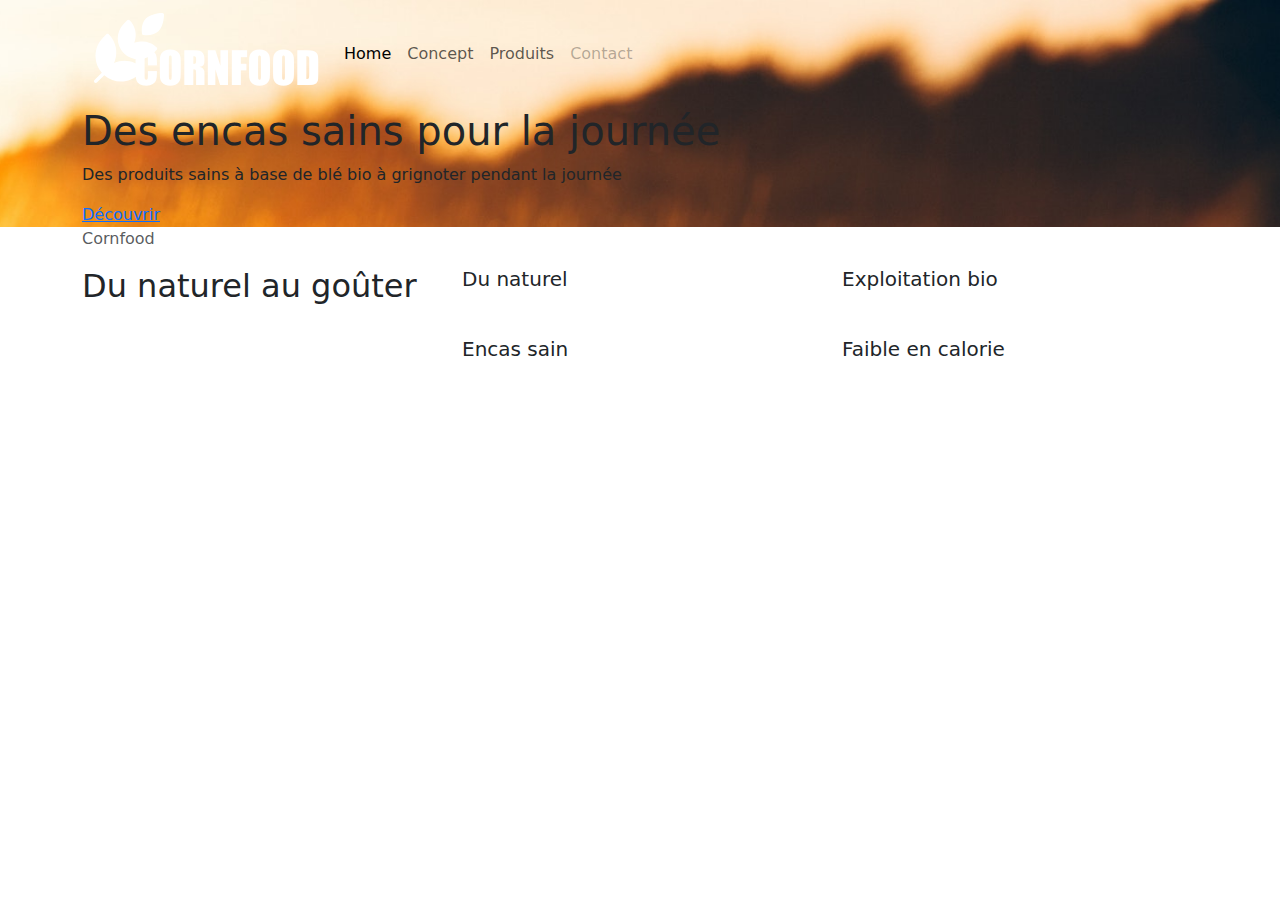
==== index.html @ aceb0c03 "first commit" ====
<!DOCTYPE html>
<html lang="fr">

<head>
    <meta charset="UTF-8">
    <meta name="viewport" content="width=device-width, initial-scale=1.0">
    <title>Accueil - Cornfood</title>
    <!-- link css bootstrap -->
    <link rel="stylesheet" href="https://cdn.jsdelivr.net/npm/bootstrap@5.3.3/dist/css/bootstrap.min.css">
    <!-- link css -->
    <link rel="stylesheet" href="./assets/css/style.css">
</head>

<body>
    <header>
        <div class="container">
            <nav class="navbar navbar-expand-lg">
                <div class="container-fluid">
                    <a class="navbar-brand" href="#"><img src="./assets/img/logo.png" alt="logo Cornfood"></a>
                    <button class="navbar-toggler" type="button" data-bs-toggle="collapse" data-bs-target="#navbarNav"
                        aria-controls="navbarNav" aria-expanded="false" aria-label="Toggle navigation">
                        <span class="navbar-toggler-icon"></span>
                    </button>
                    <div class="collapse navbar-collapse" id="navbarNav">
                        <ul class="navbar-nav">
                            <li class="nav-item">
                                <a class="nav-link active" aria-current="page" href="#">Home</a>
                            </li>
                            <li class="nav-item">
                                <a class="nav-link" href="#">Concept</a>
                            </li>
                            <li class="nav-item">
                                <a class="nav-link" href="#">Produits</a>
                            </li>
                            <li class="nav-item">
                                <a class="nav-link disabled" href="#contact">Contact</a>
                            </li>
                        </ul>
                    </div>
                </div>
            </nav>
            <div class="titre-cornfood">
                <h1>Des encas sains pour la journée</h1>
                <p>Des produits sains à base de blé bio à grignoter pendant la journée</p>
                <a href="#">Découvrir</a>
            </div>
        </div>
    </header>
    <main>
        <div class="container">
            <nav aria-label="breadcrumb">
                <ol class="breadcrumb">
                    <li class="breadcrumb-item active" aria-current="page">Cornfood</li>
                </ol>
            </nav>
        </div>
        <div class="container">
            <div class="row">
                <article class="col-12 col-sm-6 col-lg-4">
                    <div class="titre-naturel d-flex">
                        <div class="img-titre-naturel"></div>
                        <h2>Du naturel au goûter</h2>
                    </div>
                </article>
                <article class="col-12 col-lg-4">
                    <div class="img-naturel"></div>
                    <div class="bio d-flex">
                        <div class="img-naturel"></div>
                        <h5>Du naturel</h5>
                    </div>
                </article>
                <article class="col-12 col-lg-4">
                    <div class="img-calorie"></div>
                    <div class="bio d-flex">
                        <div class="img-bio"></div>
                        <h5>Exploitation bio</h5>
                    </div>
                </article>
            </div>
            <div class="row mt-4">
                <article class="col-12 offset-lg-4 col-lg-4">
                    <div class="encas d-flex">
                        <div class="img-encas"></div>
                        <h5>Encas sain</h5>
                    </div>
                </article>
                <article class="col-12 col-lg-4">
                    <div class="calorie d-flex">
                        <div class="img-calorie"></div>
                        <h5>Faible en calorie</h5>
                    </div>
                </article>
            </div>
        </div>
    </main>
    <footer></footer>
    <!-- link js bootstrap -->
    <script src="https://cdn.jsdelivr.net/npm/bootstrap@5.3.3/dist/js/bootstrap.bundle.min.js"></script>
</body>

</html>
---- assets/css/style.css ----
header {
    background-image: url(../img/photo.jpeg);
    background-repeat: no-repeat;
    background-size: cover;
    background-position: center;
    background-attachment: fixed;
}
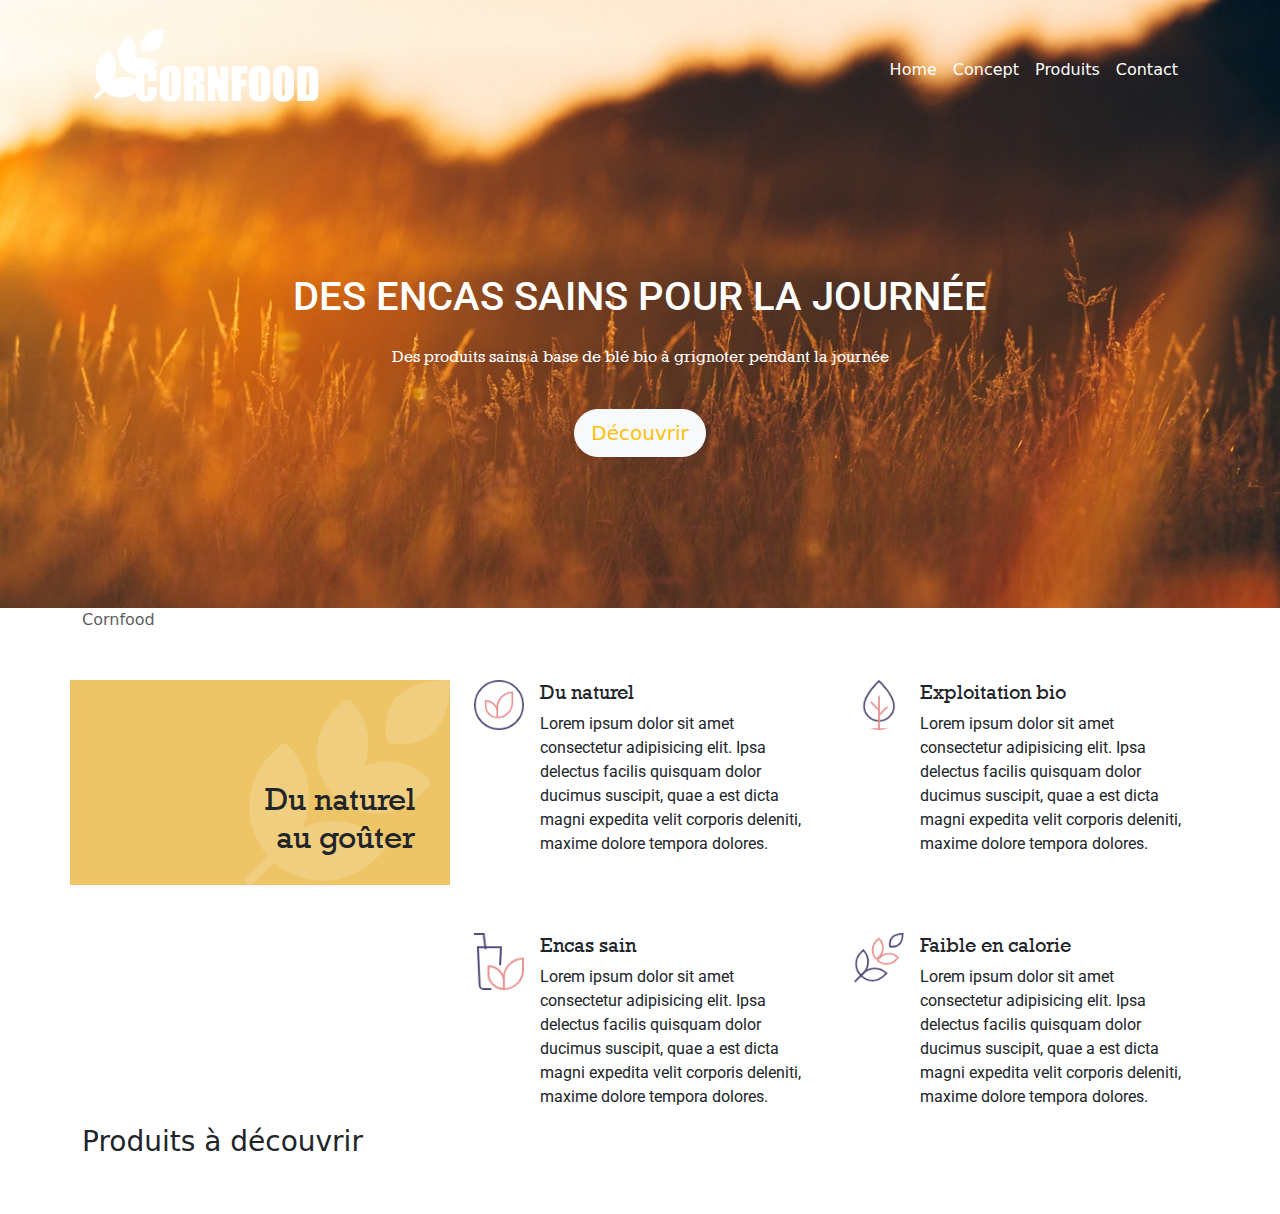
==== commit 7bc0dc69: "add header and container du naturel au gouter" ====
--- a/index.html
+++ b/index.html
@@ -12,8 +12,8 @@
 </head>
 
 <body>
-    <header>
-        <div class="container">
+    <header class="pt-3 px-3">
+        <div class="container text-white">
             <nav class="navbar navbar-expand-lg">
                 <div class="container-fluid">
                     <a class="navbar-brand" href="#"><img src="./assets/img/logo.png" alt="logo Cornfood"></a>
@@ -21,28 +21,30 @@
                         aria-controls="navbarNav" aria-expanded="false" aria-label="Toggle navigation">
                         <span class="navbar-toggler-icon"></span>
                     </button>
-                    <div class="collapse navbar-collapse" id="navbarNav">
+                    <div class="collapse navbar-collapse d-flex justify-content-end collapse show" id="navbarNav">
                         <ul class="navbar-nav">
                             <li class="nav-item">
-                                <a class="nav-link active" aria-current="page" href="#">Home</a>
+                                <a class="nav-link active text-white" aria-current="page" href="#">Home</a>
                             </li>
                             <li class="nav-item">
-                                <a class="nav-link" href="#">Concept</a>
+                                <a class="nav-link text-white" href="#">Concept</a>
                             </li>
                             <li class="nav-item">
-                                <a class="nav-link" href="#">Produits</a>
+                                <a class="nav-link text-white" href="#">Produits</a>
                             </li>
                             <li class="nav-item">
-                                <a class="nav-link disabled" href="#contact">Contact</a>
+                                <a class="nav-link text-white" href="#contact">Contact</a>
                             </li>
                         </ul>
                     </div>
                 </div>
             </nav>
-            <div class="titre-cornfood">
-                <h1>Des encas sains pour la journée</h1>
-                <p>Des produits sains à base de blé bio à grignoter pendant la journée</p>
-                <a href="#">Découvrir</a>
+            <div class="titre text-center" id="titre-page">
+                <h1 class="mb-4 text-uppercase">Des encas sains pour la journée</h1>
+                <p class="font">Des produits sains à base de blé bio à grignoter pendant la journée</p>
+                <br>
+                <a href="#"
+                    class="btn btn-light btn-lg rounded-pill text-warning">Découvrir</a>
             </div>
         </div>
     </header>
@@ -55,41 +57,82 @@
             </nav>
         </div>
         <div class="container">
-            <div class="row">
-                <article class="col-12 col-sm-6 col-lg-4">
-                    <div class="titre-naturel d-flex">
-                        <div class="img-titre-naturel"></div>
-                        <h2>Du naturel au goûter</h2>
+            <div class="row mt-5">
+                <article class="col-12 col-sm-6 col-lg-4 img-titre-naturel">
+                    <div class="titre-naturel d-flex bg-jaune">
+                        <h2 class="text-end w-100">Du naturel <br>au goûter</h2>
                     </div>
                 </article>
-                <article class="col-12 col-lg-4">
-                    <div class="img-naturel"></div>
-                    <div class="bio d-flex">
-                        <div class="img-naturel"></div>
-                        <h5>Du naturel</h5>
+
+                <article class="col-12 col-lg-4 px-4">
+                    <div class="naturel d-flex">
+                        <div class="img-article me-3">
+                            <img src="./assets/img/organic-2.png" alt="naturel article">
+                        </div>
+                        <div>
+                            <h5>Du naturel</h5>
+                            <p class="Roboto-font fs-7">Lorem ipsum dolor sit amet consectetur adipisicing elit. Ipsa
+                                delectus
+                                facilis quisquam dolor
+                                ducimus suscipit, quae a est dicta magni expedita velit corporis deleniti, maxime dolore
+                                tempora dolores. </p>
+                        </div>
                     </div>
                 </article>
-                <article class="col-12 col-lg-4">
-                    <div class="img-calorie"></div>
+
+                <article class="col-12 col-lg-4 px-4">
                     <div class="bio d-flex">
-                        <div class="img-bio"></div>
-                        <h5>Exploitation bio</h5>
+                        <div class="img-article me-3">
+                            <img src="./assets/img/organic-1.png" alt="bio article">
+                        </div>
+                        <div>
+                            <h5>Exploitation bio</h5>
+                            <p class="Roboto-font fs-7">Lorem ipsum dolor sit amet consectetur adipisicing elit. Ipsa
+                                delectus
+                                facilis quisquam dolor
+                                ducimus suscipit, quae a est dicta magni expedita velit corporis deleniti, maxime dolore
+                                tempora dolores. </p>
+                        </div>
                     </div>
                 </article>
             </div>
-            <div class="row mt-4">
-                <article class="col-12 offset-lg-4 col-lg-4">
+            <div class="row mt-5">
+                <article class="col-12 offset-lg-4 col-lg-4 px-4">
                     <div class="encas d-flex">
-                        <div class="img-encas"></div>
-                        <h5>Encas sain</h5>
+                        <div class="img-article me-3">
+                            <img src="./assets/img/detox.png" alt="detox">
+                        </div>
+                        <div>
+                            <h5>Encas sain</h5>
+                            <p class="Roboto-font fs-7">Lorem ipsum dolor sit amet consectetur adipisicing elit. Ipsa
+                                delectus
+                                facilis quisquam dolor
+                                ducimus suscipit, quae a est dicta magni expedita velit corporis deleniti, maxime dolore
+                                tempora dolores. </p>
+                        </div>
                     </div>
                 </article>
-                <article class="col-12 col-lg-4">
+                <article class="col-12 col-lg-4 px-4">
                     <div class="calorie d-flex">
-                        <div class="img-calorie"></div>
-                        <h5>Faible en calorie</h5>
+                        <div class="img-article me-3">
+                            <img src="./assets/img/grain-1.png" alt="grain 1">
+                        </div>
+                        <div>
+                            <h5>Faible en calorie</h5>
+                            <p class="Roboto-font fs-7">Lorem ipsum dolor sit amet consectetur adipisicing elit. Ipsa
+                                delectus
+                                facilis quisquam dolor
+                                ducimus suscipit, quae a est dicta magni expedita velit corporis deleniti, maxime dolore
+                                tempora dolores. </p>
+                        </div>
                     </div>
                 </article>
+            </div>
+        </div>
+        <div class="container shadow-decouvrir">
+            <h3>Produits à découvrir</h3>
+            <div class="row mb-5">
+
             </div>
         </div>
     </main>
--- a/assets/css/style.css
+++ b/assets/css/style.css
@@ -1,7 +1,53 @@
+@import url("https://fonts.googleapis.com/css2?family=Roboto:ital,wght@0,100;0,300;0,400;0,500;0,700;0,900;1,100;1,300;1,400;1,500;1,700;1,900&display=swap");
+
+@font-face {
+  font-family: "Rockwell";
+  src: url("../fonts/Rockwell.ttf") format("truetype");
+}
+
+:root {
+  --Rose: #ea9191;
+  --Bleu: #4b4975;
+  --Jaune: #e6b331;
+  --LightJaune: #edc566;
+}
+
 header {
-    background-image: url(../img/photo.jpeg);
-    background-repeat: no-repeat;
-    background-size: cover;
-    background-position: center;
-    background-attachment: fixed;
+  background-image: url(../img/photo.jpeg);
+  background-repeat: no-repeat;
+  background-size: cover;
+  background-position: center;
+  background-attachment: fixed;
+  padding-bottom: 1px;
+}
+
+header .titre {
+  margin: 150px 0;
+}
+
+h1 {
+  font-family: "Roboto", sans-serif;
+}
+
+p,
+h2,
+h5 {
+  font-family: "Rockwell";
+}
+
+.Roboto-font {
+  font-family: "Roboto", sans-serif;
+}
+
+.img-article img {
+  width: 50px;
+}
+
+.img-titre-naturel {
+  background-image: url(../img/grain.png);
+  background-color: var(--LightJaune);
+  padding: 100px 35px 20px 0;
+  background-repeat: no-repeat;
+  background-size: contain;
+  background-position: top right;
 }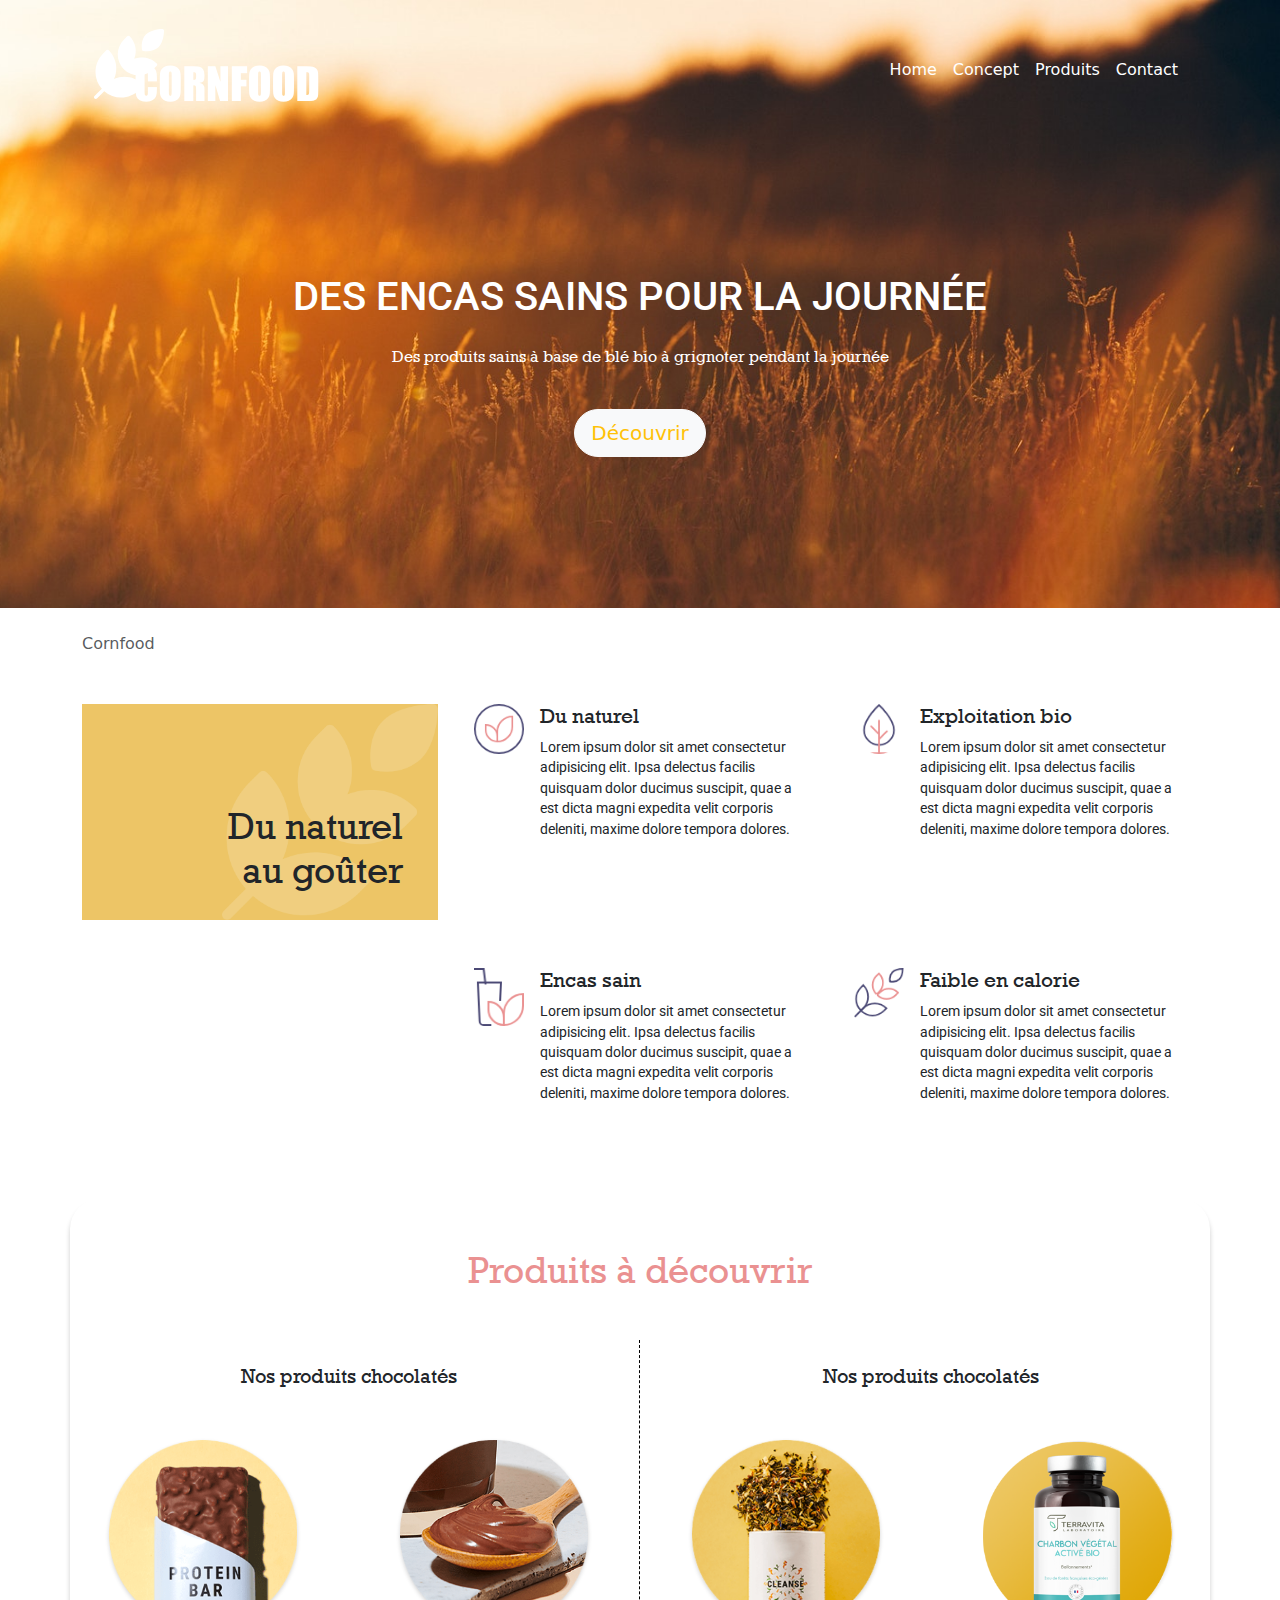
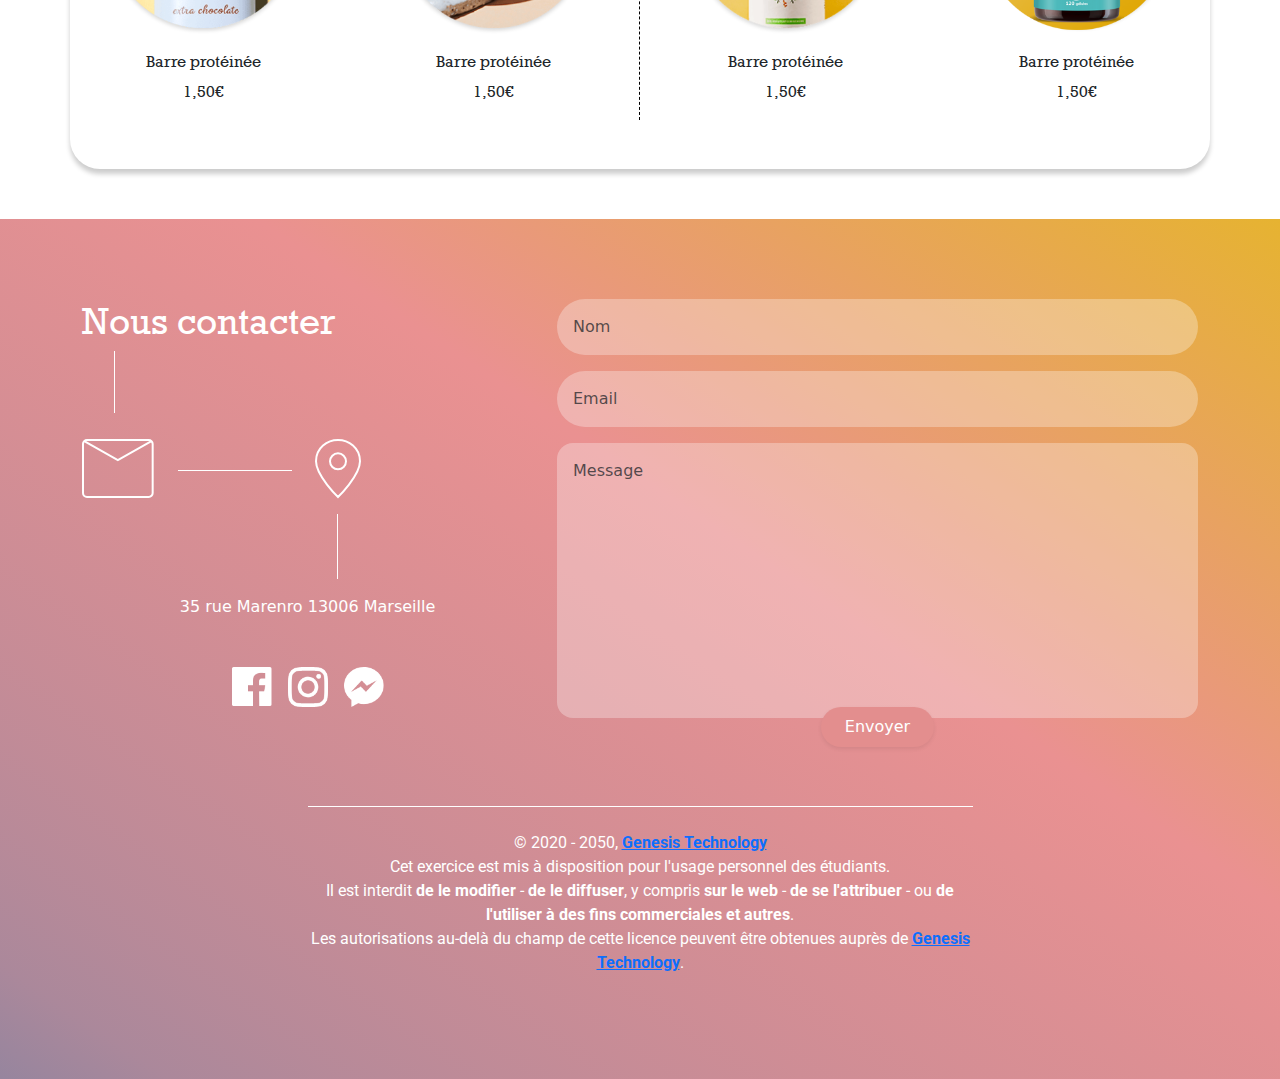
==== commit aeed93b6: "finished footer" ====
--- a/index.html
+++ b/index.html
@@ -24,13 +24,13 @@
                     <div class="collapse navbar-collapse d-flex justify-content-end collapse show" id="navbarNav">
                         <ul class="navbar-nav">
                             <li class="nav-item">
-                                <a class="nav-link active text-white" aria-current="page" href="#">Home</a>
-                            </li>
-                            <li class="nav-item">
-                                <a class="nav-link text-white" href="#">Concept</a>
-                            </li>
-                            <li class="nav-item">
-                                <a class="nav-link text-white" href="#">Produits</a>
+                                <a class="nav-link active text-white" aria-current="page" href="./index.html">Home</a>
+                            </li>
+                            <li class="nav-item">
+                                <a class="nav-link text-white" href="#Concept">Concept</a>
+                            </li>
+                            <li class="nav-item">
+                                <a class="nav-link text-white" href="./pages/products.html">Produits</a>
                             </li>
                             <li class="nav-item">
                                 <a class="nav-link text-white" href="#contact">Contact</a>
@@ -43,20 +43,21 @@
                 <h1 class="mb-4 text-uppercase">Des encas sains pour la journée</h1>
                 <p class="font">Des produits sains à base de blé bio à grignoter pendant la journée</p>
                 <br>
-                <a href="#"
-                    class="btn btn-light btn-lg rounded-pill text-warning">Découvrir</a>
+                <a href="#" class="btn btn-light btn-lg rounded-pill text-warning">Découvrir</a>
             </div>
         </div>
     </header>
     <main>
-        <div class="container">
-            <nav aria-label="breadcrumb">
-                <ol class="breadcrumb">
-                    <li class="breadcrumb-item active" aria-current="page">Cornfood</li>
-                </ol>
+        <div class="container mt-4" id="Concept">
+            <nav class="mt-3" aria-label="breadcrumb">
+                <menu class="breadcrumb px-3 px-sm-0">
+                    <li class="breadcrumb-item active">
+                        Cornfood
+                    </li>
+                </menu>
             </nav>
         </div>
-        <div class="container">
+        <section class="container mt-5">
             <div class="row mt-5">
                 <article class="col-12 col-sm-6 col-lg-4 img-titre-naturel">
                     <div class="titre-naturel d-flex bg-jaune">
@@ -65,13 +66,14 @@
                 </article>
 
                 <article class="col-12 col-lg-4 px-4">
-                    <div class="naturel d-flex">
+                    <div class=" carte d-flex">
                         <div class="img-article me-3">
                             <img src="./assets/img/organic-2.png" alt="naturel article">
                         </div>
                         <div>
-                            <h5>Du naturel</h5>
-                            <p class="Roboto-font fs-7">Lorem ipsum dolor sit amet consectetur adipisicing elit. Ipsa
+                            <h3>Du naturel</h3>
+                            <p class="Roboto-font fontsize085">Lorem ipsum dolor sit amet consectetur adipisicing elit.
+                                Ipsa
                                 delectus
                                 facilis quisquam dolor
                                 ducimus suscipit, quae a est dicta magni expedita velit corporis deleniti, maxime dolore
@@ -81,13 +83,14 @@
                 </article>
 
                 <article class="col-12 col-lg-4 px-4">
-                    <div class="bio d-flex">
+                    <div class=" carte d-flex">
                         <div class="img-article me-3">
                             <img src="./assets/img/organic-1.png" alt="bio article">
                         </div>
                         <div>
-                            <h5>Exploitation bio</h5>
-                            <p class="Roboto-font fs-7">Lorem ipsum dolor sit amet consectetur adipisicing elit. Ipsa
+                            <h3>Exploitation bio</h3>
+                            <p class="Roboto-font fontsize085">Lorem ipsum dolor sit amet consectetur adipisicing elit.
+                                Ipsa
                                 delectus
                                 facilis quisquam dolor
                                 ducimus suscipit, quae a est dicta magni expedita velit corporis deleniti, maxime dolore
@@ -98,13 +101,14 @@
             </div>
             <div class="row mt-5">
                 <article class="col-12 offset-lg-4 col-lg-4 px-4">
-                    <div class="encas d-flex">
+                    <div class=" carte d-flex">
                         <div class="img-article me-3">
                             <img src="./assets/img/detox.png" alt="detox">
                         </div>
                         <div>
-                            <h5>Encas sain</h5>
-                            <p class="Roboto-font fs-7">Lorem ipsum dolor sit amet consectetur adipisicing elit. Ipsa
+                            <h3>Encas sain</h3>
+                            <p class="Roboto-font fontsize085">Lorem ipsum dolor sit amet consectetur adipisicing elit.
+                                Ipsa
                                 delectus
                                 facilis quisquam dolor
                                 ducimus suscipit, quae a est dicta magni expedita velit corporis deleniti, maxime dolore
@@ -113,32 +117,116 @@
                     </div>
                 </article>
                 <article class="col-12 col-lg-4 px-4">
-                    <div class="calorie d-flex">
+                    <div class=" carte d-flex">
                         <div class="img-article me-3">
                             <img src="./assets/img/grain-1.png" alt="grain 1">
                         </div>
                         <div>
-                            <h5>Faible en calorie</h5>
-                            <p class="Roboto-font fs-7">Lorem ipsum dolor sit amet consectetur adipisicing elit. Ipsa
-                                delectus
-                                facilis quisquam dolor
-                                ducimus suscipit, quae a est dicta magni expedita velit corporis deleniti, maxime dolore
-                                tempora dolores. </p>
-                        </div>
-                    </div>
-                </article>
+                            <h3>Faible en calorie</h3>
+                            <p class="Roboto-font fontsize085">Lorem ipsum dolor sit amet consectetur adipisicing elit.
+                                Ipsa
+                                delectus
+                                facilis quisquam dolor
+                                ducimus suscipit, quae a est dicta magni expedita velit corporis deleniti, maxime dolore
+                                tempora dolores. </p>
+                        </div>
+                    </div>
+                </article>
+            </div>
+        </section>
+        <section class="container boxshadow margintop">
+            <h2 class="text-pink text-center my-5">Produits à découvrir</h2>
+            <div class="row mb-5">
+                <div class="col-12 col-lg-6 pointiller">
+                    <div class="row">
+                        <div class="col-12">
+                            <h5 class="text-center my-4">Nos produits chocolatés</h5>
+                        </div>
+                        <article class="col-12 col-sm-6 col-lg-6 text-center mt-4">
+                            <img src="./assets/img/image-1.png" alt="image1">
+                            <h6 class="mt-3">Barre protéinée</h6>
+                            <p>1,50€</p>
+                        </article>
+                        <article class="col-12 col-sm-6 col-lg-6 text-center mt-4">
+                            <img src="./assets/img/image-2.png" alt="image2">
+                            <h6 class="mt-3">Barre protéinée</h6>
+                            <p>1,50€</p>
+                        </article>
+                    </div>
+                </div>
+                <div class="col-12 col-lg-6 mt-5 mt-lg-0">
+                    <div class="row">
+                        <div class="col-12">
+                            <h5 class="text-center my-4">Nos produits chocolatés</h5>
+                        </div>
+                        <article class="col-12 col-sm-6 col-lg-6 text-center mt-4">
+                            <img src="./assets/img/image-3.png" alt="image1">
+                            <h6 class="mt-3">Barre protéinée</h6>
+                            <p>1,50€</p>
+                        </article>
+                        <article class="col-12 col-sm-6 col-lg-6 text-center mt-4">
+                            <img src="./assets/img/image-4.png" alt="image2">
+                            <h6 class="mt-3">Barre protéinée</h6>
+                            <p>1,50€</p>
+                        </article>
+                    </div>
+                </div>
+            </div>
+        </section>
+    </main>
+    <footer class="text-white" id="contact">
+        <div class="container">
+            <div class="row">
+                <div class="col-12 col-lg-5">
+                    <h2 class="text-white">Nous contacter</h2>
+                    <img src="./assets/img/contact.png" alt="contact">
+                    <address class="text-white text-center mt-3"> 35 rue Marenro
+                        13006 Marseille </address>
+                    <div class="social-media text-center d-flex g-4 justify-content-center mt-5">
+                        <a href="#"><img src="./assets/img/logo-facebook.png" alt="facebook" class="mx-2"></a>
+                        <a href="#"><img src="./assets/img/logo-instagram.png" alt="insta" class="mx-2"></a>
+                        <a href="#"><img src="./assets/img/logo-messenger.png" alt="messenger" class="mx-2"></a>
+                    </div>
+                </div>
+                <div class="col-12 col-lg-7 mt-5 mt-lg-0">
+                    <form>
+                        <div class="mb-3">
+                            <input type="email" class="form-control border-0 mb-3 py-3 px-3 rounded-pill no-outline"
+                                id="exampleFormControlInput1" placeholder="Nom">
+                        </div>
+                        <div class="mb-3">
+                            <input type="email" class="form-control border-0 mb-3 py-3 px-3 rounded-pill no-outline"
+                                id="exampleFormControlInput1" placeholder="Email">
+                        </div>
+                        <div class="mb-3">
+                            <textarea class="form-control border-0 mb-3 py-3 px-3 rounded-4 no-outline "
+                                id="exampleFormControlTextarea1" rows="3" placeholder="Message"></textarea>
+                        </div>
+                        <div class="box-button text-center">
+                            <button type="button"
+                                class="btn bg-rose rounded-pill border-0 px-4 py-2 shadow-sm text-white">Envoyer</button>
+                        </div>
+                    </form>
+                </div>
+                <div class="trait">
+                    <p class="mt-5 mb-0 py-4 text-center">
+                        © 2020 - 2050, <strong><a href="https://genesis-technology.fr" target="_blank">Genesis
+                                Technology</a></strong> <br>
+                        Cet exercice est mis à disposition pour l'usage personnel des étudiants.<br>
+                        Il est interdit <strong>de le modifier</strong> - <strong>de le diffuser</strong>, y compris
+                        <strong>sur le web</strong> -
+                        <strong>de se l'attribuer</strong> - ou <strong>de l'utiliser à des fins commerciales et
+                            autres</strong>.<br>
+                        Les autorisations au-delà du champ de cette licence peuvent être obtenues auprès de <strong><a
+                                href="https://genesis-technology.fr" target="_blank">Genesis Technology</a></strong>.
+            
+                    </p>
+                </div>
             </div>
         </div>
-        <div class="container shadow-decouvrir">
-            <h3>Produits à découvrir</h3>
-            <div class="row mb-5">
-
-            </div>
-        </div>
-    </main>
-    <footer></footer>
+    </footer>
     <!-- link js bootstrap -->
-    <script src="https://cdn.jsdelivr.net/npm/bootstrap@5.3.3/dist/js/bootstrap.bundle.min.js"></script>
-</body>
-
-</html>+    <script src="https://cdn.jsdelivr.net/npm/bootstrap@5.3.3/dist/js/bootstrap.bundle.min.js"></script >
+</body >
+
+</html >--- a/assets/css/style.css
+++ b/assets/css/style.css
@@ -7,9 +7,13 @@
 
 :root {
   --Rose: #ea9191;
+  --RoseV2: #e38e8e;
   --Bleu: #4b4975;
   --Jaune: #e6b331;
   --LightJaune: #edc566;
+  --black: #000;
+  --light-white: rgba(255, 255, 255, 0.3);
+  --white: #fff;
 }
 
 header {
@@ -31,23 +35,118 @@
 
 p,
 h2,
-h5 {
+h3,
+h5,
+h6 {
   font-family: "Rockwell";
+}
+
+h2 {
+  font-size: 2.3rem;
+}
+
+h3 {
+  font-size: 1.3rem;
 }
 
 .Roboto-font {
   font-family: "Roboto", sans-serif;
 }
 
+/*******************page accueil*******************/
+
 .img-article img {
   width: 50px;
 }
 
-.img-titre-naturel {
+.bg-jaune {
   background-image: url(../img/grain.png);
   background-color: var(--LightJaune);
   padding: 100px 35px 20px 0;
   background-repeat: no-repeat;
   background-size: contain;
   background-position: top right;
-}+}
+
+article img {
+  width: 200px;
+}
+
+.boxshadow {
+  border-radius: 30px;
+  box-shadow: 0 5px 5px 0 rgba(0, 0, 0, 0.2);
+  padding: 1px 0;
+}
+
+.text-pink {
+  color: var(--Rose);
+}
+
+.fontsize085 {
+  font-size: 0.85rem;
+}
+
+.pointiller {
+  border-right: dashed var(--black) 1px;
+}
+
+.margintop {
+  margin-top: 80px;
+  margin-bottom: 50px;
+}
+
+/*******************page accueil*******************/
+
+/*******************Footer/*******************/
+
+footer {
+  background: linear-gradient(
+    to top right,
+    #96859e,
+    20%,
+    rgba(234, 145, 145, 1),
+    #e6b331
+  );
+  padding: 80px 0;
+}
+
+.social-media img {
+  width: 40px;
+}
+
+.bg-rose {
+  background-color: var(--RoseV2);
+}
+
+footer form button {
+  margin-top: -38px;
+}
+
+footer form input,
+textarea {
+  border: 0;
+  width: 100%;
+  background-color: var(--light-white) !important;
+  resize: none;
+}
+
+footer form textarea {
+  height: 275px;
+}
+
+.no-outline:focus {
+  outline: none !important;
+}
+
+#contact::placeholder {
+  color: --white !important;
+  opacity: 1;
+}
+
+.trait p{
+  border-top: 1px solid var(--white);
+  margin: 0 auto;
+  max-width: 665px;
+  font-family: "Roboto";
+}
+/*******************Footer/*******************/
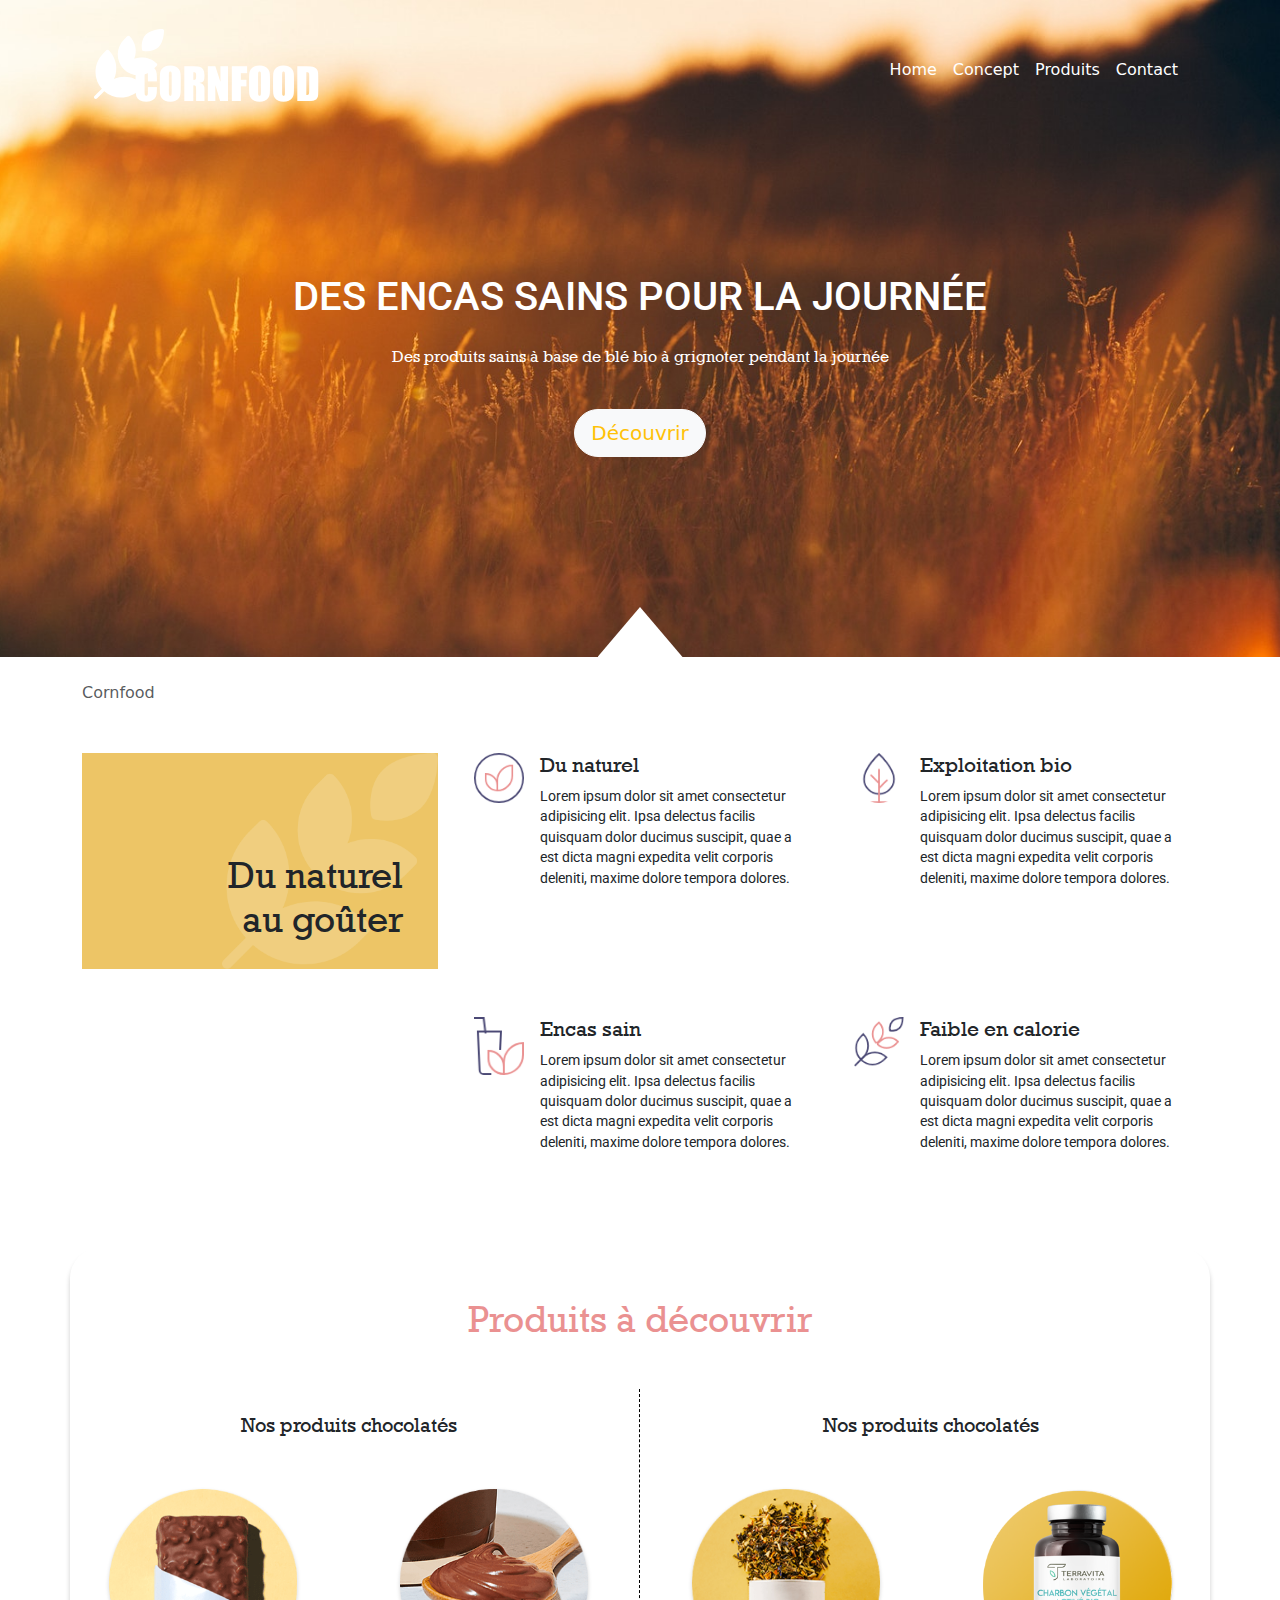
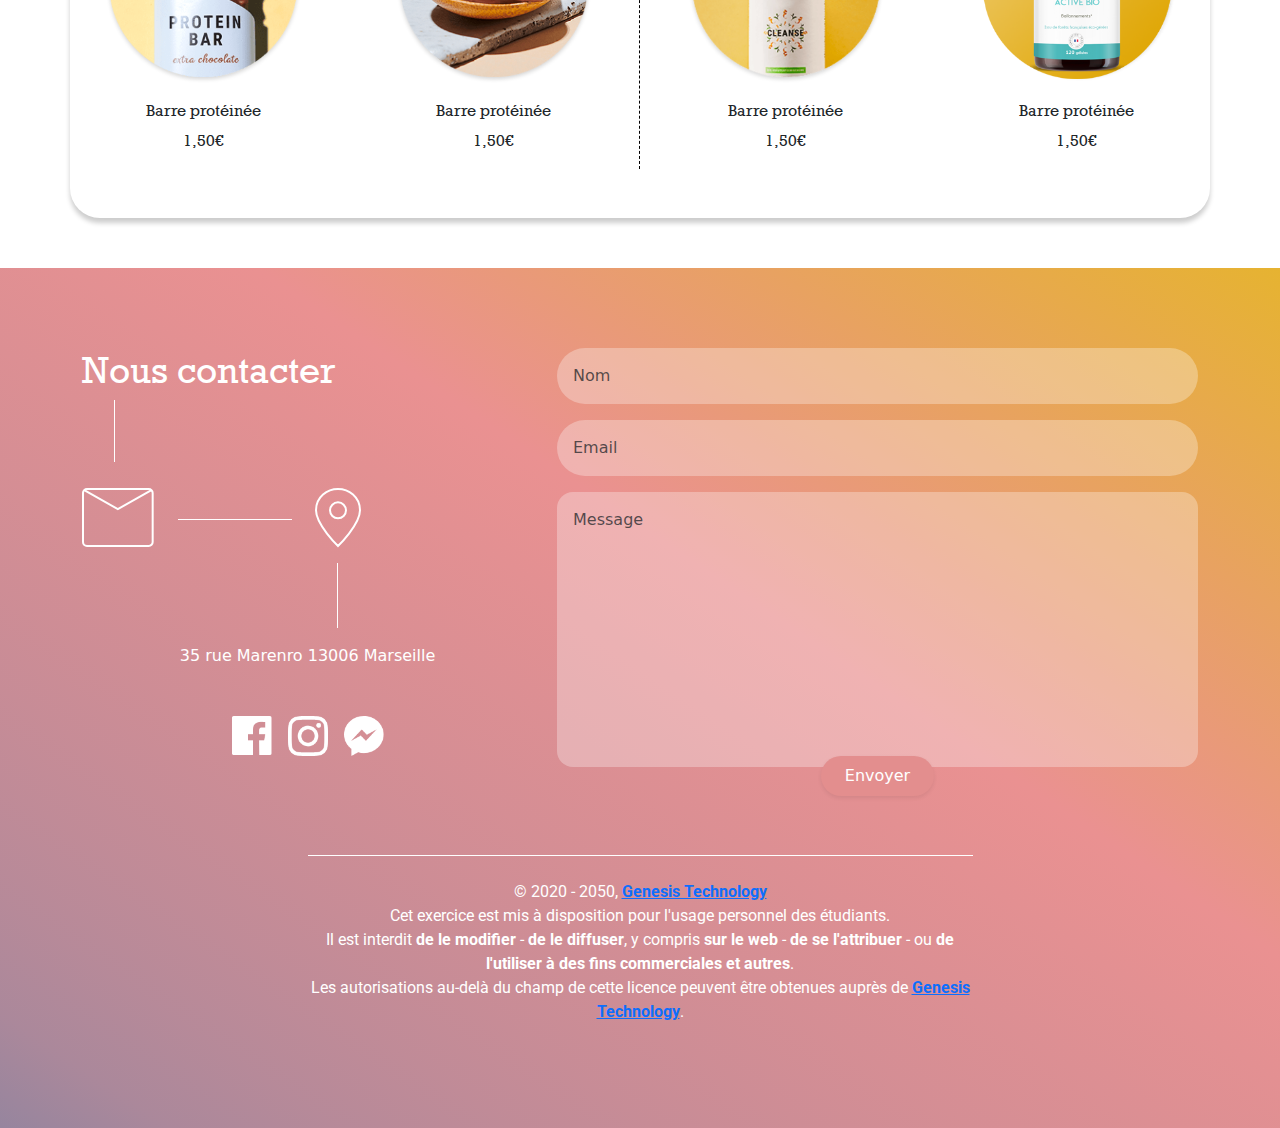
==== commit 8eb69f8a: "finished product details need to add commentaires and aadjustement" ====
--- a/index.html
+++ b/index.html
@@ -14,14 +14,13 @@
 <body>
     <header class="pt-3 px-3">
         <div class="container text-white">
-            <nav class="navbar navbar-expand-lg">
+            <nav class="navbar navbar-expand-md">
                 <div class="container-fluid">
                     <a class="navbar-brand" href="#"><img src="./assets/img/logo.png" alt="logo Cornfood"></a>
-                    <button class="navbar-toggler" type="button" data-bs-toggle="collapse" data-bs-target="#navbarNav"
-                        aria-controls="navbarNav" aria-expanded="false" aria-label="Toggle navigation">
+                    <button class="navbar-toggler" type="button" data-bs-toggle="collapse" data-bs-target="#navbarNav" aria-controls="navbarNav" aria-expanded="false" aria-label="Toggle navigation">
                         <span class="navbar-toggler-icon"></span>
-                    </button>
-                    <div class="collapse navbar-collapse d-flex justify-content-end collapse show" id="navbarNav">
+                      </button>                  
+                    <div class="navbar-collapse justify-content-end collapse show" id="navbarNav">
                         <ul class="navbar-nav">
                             <li class="nav-item">
                                 <a class="nav-link active text-white" aria-current="page" href="./index.html">Home</a>
@@ -44,6 +43,9 @@
                 <p class="font">Des produits sains à base de blé bio à grignoter pendant la journée</p>
                 <br>
                 <a href="#" class="btn btn-light btn-lg rounded-pill text-warning">Découvrir</a>
+            </div>
+            <div class="content-triangle text-center">
+                <div class="triangle"></div>
             </div>
         </div>
     </header>
@@ -209,7 +211,7 @@
                     </form>
                 </div>
                 <div class="trait">
-                    <p class="mt-5 mb-0 py-4 text-center">
+                    <p class="mt-5 mb-0 py-4 text-center fontRoboto">
                         © 2020 - 2050, <strong><a href="https://genesis-technology.fr" target="_blank">Genesis
                                 Technology</a></strong> <br>
                         Cet exercice est mis à disposition pour l'usage personnel des étudiants.<br>
@@ -226,7 +228,7 @@
         </div>
     </footer>
     <!-- link js bootstrap -->
-    <script src="https://cdn.jsdelivr.net/npm/bootstrap@5.3.3/dist/js/bootstrap.bundle.min.js"></script >
+    <script src="https://cdn.jsdelivr.net/npm/bootstrap@5.3.3/dist/js/bootstrap.bundle.min.js"></script>
 </body >
 
 </html >--- a/assets/css/style.css
+++ b/assets/css/style.css
@@ -16,6 +16,41 @@
   --white: #fff;
 }
 
+h1 {
+  font-family: "Roboto", sans-serif;
+}
+
+li {
+  list-style-type: none;
+}
+
+p,
+h2,
+h3,
+h4,
+h5,
+h6 {
+  font-family: "Rockwell";
+}
+
+h2 {
+  font-size: 2.3rem !important;
+}
+
+h3 {
+  font-size: 1.3rem;
+}
+
+.Roboto-font {
+  font-family: "Roboto", sans-serif !important;
+}
+
+.fontsize {
+  font-size: 20px;
+}
+
+/*******************header*******************/
+
 header {
   background-image: url(../img/photo.jpeg);
   background-repeat: no-repeat;
@@ -28,30 +63,19 @@
 header .titre {
   margin: 150px 0;
 }
-
-h1 {
-  font-family: "Roboto", sans-serif;
+header .content-triangle {
+  margin-bottom: -8px;
 }
 
-p,
-h2,
-h3,
-h5,
-h6 {
-  font-family: "Rockwell";
+header .triangle {
+  display: inline-block;
+  background-color: var(--white);
+  clip-path: polygon(50% 0%, 0% 100%, 100% 100%);
+  height: 50px;
+  width: 85px;
 }
 
-h2 {
-  font-size: 2.3rem;
-}
-
-h3 {
-  font-size: 1.3rem;
-}
-
-.Roboto-font {
-  font-family: "Roboto", sans-serif;
-}
+/*******************header*******************/
 
 /*******************page accueil*******************/
 
@@ -110,6 +134,10 @@
   padding: 80px 0;
 }
 
+.fontRoboto {
+  font-family: "Roboto", sans-serif !important;
+}
+
 .social-media img {
   width: 40px;
 }
@@ -143,7 +171,7 @@
   opacity: 1;
 }
 
-.trait p{
+.trait p {
   border-top: 1px solid var(--white);
   margin: 0 auto;
   max-width: 665px;
